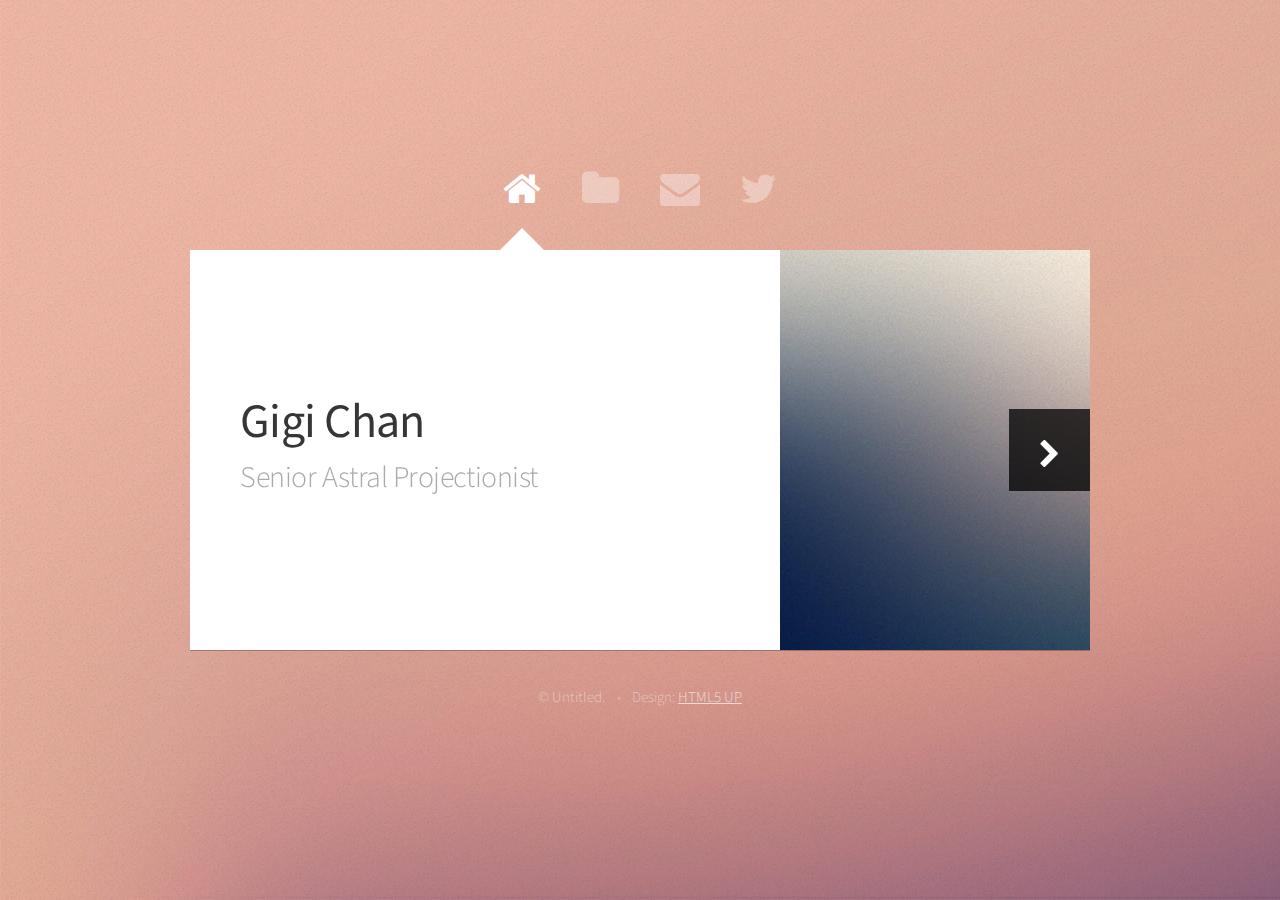
==== index.html @ 4e7f335a "upload" ====
<!DOCTYPE HTML>
<!--
	Astral by HTML5 UP
	html5up.net | @n33co
	Free for personal and commercial use under the CCA 3.0 license (html5up.net/license)
-->
<html>
	<head>
		<title>Gigi's Website!</title>
		<meta charset="utf-8" />
		<meta name="viewport" content="width=device-width, initial-scale=1" />
		<!--[if lte IE 8]><script src="assets/js/ie/html5shiv.js"></script><![endif]-->
		<link rel="stylesheet" href="assets/css/main.css" />
		<noscript><link rel="stylesheet" href="assets/css/noscript.css" /></noscript>
		<!--[if lte IE 8]><link rel="stylesheet" href="assets/css/ie8.css" /><![endif]-->
	</head>
	<body>

		<!-- Wrapper-->
			<div id="wrapper">

				<!-- Nav -->
					<nav id="nav">
						<a href="#me" class="icon fa-home active"><span>Home</span></a>
						<a href="#work" class="icon fa-folder"><span>Work</span></a>
						<a href="#contact" class="icon fa-envelope"><span>Contact</span></a>
						<a href="#" class="icon fa-twitter"><span>Twitter</span></a>
					</nav>

				<!-- Main -->
					<div id="main">

						<!-- Me -->
							<article id="me" class="panel">
								<header>
									<h1>Gigi Chan</h1>
									<p>Senior Astral Projectionist</p>
								</header>
								<a href="#work" class="jumplink pic">
									<span class="arrow icon fa-chevron-right"><span>See my work</span></span>
									<img src="images/me.jpg" alt="" />
								</a>
							</article>

						<!-- Work -->
							<article id="work" class="panel">
								<header>
									<h2>Work</h2>
								</header>
								<p>
									Phasellus enim sapien, blandit ullamcorper elementum eu, condimentum eu elit.
									Vestibulum ante ipsum primis in faucibus orci luctus et ultrices posuere cubilia
									luctus elit eget interdum.
								</p>
								<section>
									<div class="row">
										<div class="4u 12u$(mobile)">
											<a href="#" class="image fit"><img src="images/pic01.jpg" alt=""></a>
										</div>
										<div class="4u 12u$(mobile)">
											<a href="#" class="image fit"><img src="images/pic02.jpg" alt=""></a>
										</div>
										<div class="4u$ 12u$(mobile)">
											<a href="#" class="image fit"><img src="images/pic03.jpg" alt=""></a>
										</div>
										<div class="4u 12u$(mobile)">
											<a href="#" class="image fit"><img src="images/pic04.jpg" alt=""></a>
										</div>
										<div class="4u 12u$(mobile)">
											<a href="#" class="image fit"><img src="images/pic05.jpg" alt=""></a>
										</div>
										<div class="4u$ 12u$(mobile)">
											<a href="#" class="image fit"><img src="images/pic06.jpg" alt=""></a>
										</div>
										<div class="4u 12u$(mobile)">
											<a href="#" class="image fit"><img src="images/pic07.jpg" alt=""></a>
										</div>
										<div class="4u 12u$(mobile)">
											<a href="#" class="image fit"><img src="images/pic08.jpg" alt=""></a>
										</div>
										<div class="4u$ 12u$(mobile)">
											<a href="#" class="image fit"><img src="images/pic09.jpg" alt=""></a>
										</div>
										<div class="4u 12u$(mobile)">
											<a href="#" class="image fit"><img src="images/pic10.jpg" alt=""></a>
										</div>
										<div class="4u 12u$(mobile)">
											<a href="#" class="image fit"><img src="images/pic11.jpg" alt=""></a>
										</div>
										<div class="4u$ 12u$(mobile)">
											<a href="#" class="image fit"><img src="images/pic12.jpg" alt=""></a>
										</div>
									</div>
								</section>
							</article>

						<!-- Contact -->
							<article id="contact" class="panel">
								<header>
									<h2>Contact Me</h2>
								</header>
								<form action="#" method="post">
									<div>
										<div class="row">
											<div class="6u 12u$(mobile)">
												<input type="text" name="name" placeholder="Name" />
											</div>
											<div class="6u$ 12u$(mobile)">
												<input type="text" name="email" placeholder="Email" />
											</div>
											<div class="12u$">
												<input type="text" name="subject" placeholder="Subject" />
											</div>
											<div class="12u$">
												<textarea name="message" placeholder="Message" rows="8"></textarea>
											</div>
											<div class="12u$">
												<input type="submit" value="Send Message" />
											</div>
										</div>
									</div>
								</form>
							</article>

					</div>

				<!-- Footer -->
					<div id="footer">
						<ul class="copyright">
							<li>&copy; Untitled.</li><li>Design: <a href="http://html5up.net">HTML5 UP</a></li>
						</ul>
					</div>

			</div>

		<!-- Scripts -->
			<script src="assets/js/jquery.min.js"></script>
			<script src="assets/js/skel.min.js"></script>
			<script src="assets/js/skel-viewport.min.js"></script>
			<script src="assets/js/util.js"></script>
			<!--[if lte IE 8]><script src="assets/js/ie/respond.min.js"></script><![endif]-->
			<script src="assets/js/main.js"></script>

	</body>
</html>
---- assets/css/main.css ----
@import url("http://fonts.googleapis.com/css?family=Source+Sans+Pro:300,400,300italic,400italic");
@import url("font-awesome.min.css");

/*
	Astral by HTML5 UP
	html5up.net | @n33co
	Free for personal and commercial use under the CCA 3.0 license (html5up.net/license)
*/

/* Reset */

	html, body, div, span, applet, object, iframe, h1, h2, h3, h4, h5, h6, p, blockquote, pre, a, abbr, acronym, address, big, cite, code, del, dfn, em, img, ins, kbd, q, s, samp, small, strike, strong, sub, sup, tt, var, b, u, i, center, dl, dt, dd, ol, ul, li, fieldset, form, label, legend, table, caption, tbody, tfoot, thead, tr, th, td, article, aside, canvas, details, embed, figure, figcaption, footer, header, hgroup, menu, nav, output, ruby, section, summary, time, mark, audio, video {
		margin: 0;
		padding: 0;
		border: 0;
		font-size: 100%;
		font: inherit;
		vertical-align: baseline;
	}

	article, aside, details, figcaption, figure, footer, header, hgroup, menu, nav, section {
		display: block;
	}

	body {
		line-height: 1;
	}

	ol, ul {
		list-style: none;
	}

	blockquote, q {
		quotes: none;
	}

	blockquote:before, blockquote:after, q:before, q:after {
		content: '';
		content: none;
	}

	table {
		border-collapse: collapse;
		border-spacing: 0;
	}

	body {
		-webkit-text-size-adjust: none;
	}

/* Box Model */

	*, *:before, *:after {
		-moz-box-sizing: border-box;
		-webkit-box-sizing: border-box;
		box-sizing: border-box;
	}

/* Grid */

	.row {
		border-bottom: solid 1px transparent;
		-moz-box-sizing: border-box;
		-webkit-box-sizing: border-box;
		box-sizing: border-box;
	}

	.row > * {
		float: left;
		-moz-box-sizing: border-box;
		-webkit-box-sizing: border-box;
		box-sizing: border-box;
	}

	.row:after, .row:before {
		content: '';
		display: block;
		clear: both;
		height: 0;
	}

	.row.uniform > * > :first-child {
		margin-top: 0;
	}

	.row.uniform > * > :last-child {
		margin-bottom: 0;
	}

	.row.\30 \25 > * {
		padding: 0 0 0 0px;
	}

	.row.\30 \25 {
		margin: 0 0 -1px 0px;
	}

	.row.uniform.\30 \25 > * {
		padding: 0px 0 0 0px;
	}

	.row.uniform.\30 \25 {
		margin: 0px 0 -1px 0px;
	}

	.row > * {
		padding: 0 0 0 40px;
	}

	.row {
		margin: 0 0 -1px -40px;
	}

	.row.uniform > * {
		padding: 40px 0 0 40px;
	}

	.row.uniform {
		margin: -40px 0 -1px -40px;
	}

	.row.\32 00\25 > * {
		padding: 0 0 0 80px;
	}

	.row.\32 00\25 {
		margin: 0 0 -1px -80px;
	}

	.row.uniform.\32 00\25 > * {
		padding: 80px 0 0 80px;
	}

	.row.uniform.\32 00\25 {
		margin: -80px 0 -1px -80px;
	}

	.row.\31 50\25 > * {
		padding: 0 0 0 60px;
	}

	.row.\31 50\25 {
		margin: 0 0 -1px -60px;
	}

	.row.uniform.\31 50\25 > * {
		padding: 60px 0 0 60px;
	}

	.row.uniform.\31 50\25 {
		margin: -60px 0 -1px -60px;
	}

	.row.\35 0\25 > * {
		padding: 0 0 0 20px;
	}

	.row.\35 0\25 {
		margin: 0 0 -1px -20px;
	}

	.row.uniform.\35 0\25 > * {
		padding: 20px 0 0 20px;
	}

	.row.uniform.\35 0\25 {
		margin: -20px 0 -1px -20px;
	}

	.row.\32 5\25 > * {
		padding: 0 0 0 10px;
	}

	.row.\32 5\25 {
		margin: 0 0 -1px -10px;
	}

	.row.uniform.\32 5\25 > * {
		padding: 10px 0 0 10px;
	}

	.row.uniform.\32 5\25 {
		margin: -10px 0 -1px -10px;
	}

	.\31 2u, .\31 2u\24 {
		width: 100%;
		clear: none;
		margin-left: 0;
	}

	.\31 1u, .\31 1u\24 {
		width: 91.6666666667%;
		clear: none;
		margin-left: 0;
	}

	.\31 0u, .\31 0u\24 {
		width: 83.3333333333%;
		clear: none;
		margin-left: 0;
	}

	.\39 u, .\39 u\24 {
		width: 75%;
		clear: none;
		margin-left: 0;
	}

	.\38 u, .\38 u\24 {
		width: 66.6666666667%;
		clear: none;
		margin-left: 0;
	}

	.\37 u, .\37 u\24 {
		width: 58.3333333333%;
		clear: none;
		margin-left: 0;
	}

	.\36 u, .\36 u\24 {
		width: 50%;
		clear: none;
		margin-left: 0;
	}

	.\35 u, .\35 u\24 {
		width: 41.6666666667%;
		clear: none;
		margin-left: 0;
	}

	.\34 u, .\34 u\24 {
		width: 33.3333333333%;
		clear: none;
		margin-left: 0;
	}

	.\33 u, .\33 u\24 {
		width: 25%;
		clear: none;
		margin-left: 0;
	}

	.\32 u, .\32 u\24 {
		width: 16.6666666667%;
		clear: none;
		margin-left: 0;
	}

	.\31 u, .\31 u\24 {
		width: 8.3333333333%;
		clear: none;
		margin-left: 0;
	}

	.\31 2u\24 + *,
	.\31 1u\24 + *,
	.\31 0u\24 + *,
	.\39 u\24 + *,
	.\38 u\24 + *,
	.\37 u\24 + *,
	.\36 u\24 + *,
	.\35 u\24 + *,
	.\34 u\24 + *,
	.\33 u\24 + *,
	.\32 u\24 + *,
	.\31 u\24 + * {
		clear: left;
	}

	.\-11u {
		margin-left: 91.66667%;
	}

	.\-10u {
		margin-left: 83.33333%;
	}

	.\-9u {
		margin-left: 75%;
	}

	.\-8u {
		margin-left: 66.66667%;
	}

	.\-7u {
		margin-left: 58.33333%;
	}

	.\-6u {
		margin-left: 50%;
	}

	.\-5u {
		margin-left: 41.66667%;
	}

	.\-4u {
		margin-left: 33.33333%;
	}

	.\-3u {
		margin-left: 25%;
	}

	.\-2u {
		margin-left: 16.66667%;
	}

	.\-1u {
		margin-left: 8.33333%;
	}

	@media screen and (min-width: 737px) {

		.row > * {
			padding: 25px 0 0 25px;
		}

		.row {
			margin: -25px 0 -1px -25px;
		}

		.row.uniform > * {
			padding: 25px 0 0 25px;
		}

		.row.uniform {
			margin: -25px 0 -1px -25px;
		}

		.row.\32 00\25 > * {
			padding: 50px 0 0 50px;
		}

		.row.\32 00\25 {
			margin: -50px 0 -1px -50px;
		}

		.row.uniform.\32 00\25 > * {
			padding: 50px 0 0 50px;
		}

		.row.uniform.\32 00\25 {
			margin: -50px 0 -1px -50px;
		}

		.row.\31 50\25 > * {
			padding: 37.5px 0 0 37.5px;
		}

		.row.\31 50\25 {
			margin: -37.5px 0 -1px -37.5px;
		}

		.row.uniform.\31 50\25 > * {
			padding: 37.5px 0 0 37.5px;
		}

		.row.uniform.\31 50\25 {
			margin: -37.5px 0 -1px -37.5px;
		}

		.row.\35 0\25 > * {
			padding: 12.5px 0 0 12.5px;
		}

		.row.\35 0\25 {
			margin: -12.5px 0 -1px -12.5px;
		}

		.row.uniform.\35 0\25 > * {
			padding: 12.5px 0 0 12.5px;
		}

		.row.uniform.\35 0\25 {
			margin: -12.5px 0 -1px -12.5px;
		}

		.row.\32 5\25 > * {
			padding: 6.25px 0 0 6.25px;
		}

		.row.\32 5\25 {
			margin: -6.25px 0 -1px -6.25px;
		}

		.row.uniform.\32 5\25 > * {
			padding: 6.25px 0 0 6.25px;
		}

		.row.uniform.\32 5\25 {
			margin: -6.25px 0 -1px -6.25px;
		}

		.\31 2u\28desktop\29, .\31 2u\24\28desktop\29 {
			width: 100%;
			clear: none;
			margin-left: 0;
		}

		.\31 1u\28desktop\29, .\31 1u\24\28desktop\29 {
			width: 91.6666666667%;
			clear: none;
			margin-left: 0;
		}

		.\31 0u\28desktop\29, .\31 0u\24\28desktop\29 {
			width: 83.3333333333%;
			clear: none;
			margin-left: 0;
		}

		.\39 u\28desktop\29, .\39 u\24\28desktop\29 {
			width: 75%;
			clear: none;
			margin-left: 0;
		}

		.\38 u\28desktop\29, .\38 u\24\28desktop\29 {
			width: 66.6666666667%;
			clear: none;
			margin-left: 0;
		}

		.\37 u\28desktop\29, .\37 u\24\28desktop\29 {
			width: 58.3333333333%;
			clear: none;
			margin-left: 0;
		}

		.\36 u\28desktop\29, .\36 u\24\28desktop\29 {
			width: 50%;
			clear: none;
			margin-left: 0;
		}

		.\35 u\28desktop\29, .\35 u\24\28desktop\29 {
			width: 41.6666666667%;
			clear: none;
			margin-left: 0;
		}

		.\34 u\28desktop\29, .\34 u\24\28desktop\29 {
			width: 33.3333333333%;
			clear: none;
			margin-left: 0;
		}

		.\33 u\28desktop\29, .\33 u\24\28desktop\29 {
			width: 25%;
			clear: none;
			margin-left: 0;
		}

		.\32 u\28desktop\29, .\32 u\24\28desktop\29 {
			width: 16.6666666667%;
			clear: none;
			margin-left: 0;
		}

		.\31 u\28desktop\29, .\31 u\24\28desktop\29 {
			width: 8.3333333333%;
			clear: none;
			margin-left: 0;
		}

		.\31 2u\24\28desktop\29 + *,
		.\31 1u\24\28desktop\29 + *,
		.\31 0u\24\28desktop\29 + *,
		.\39 u\24\28desktop\29 + *,
		.\38 u\24\28desktop\29 + *,
		.\37 u\24\28desktop\29 + *,
		.\36 u\24\28desktop\29 + *,
		.\35 u\24\28desktop\29 + *,
		.\34 u\24\28desktop\29 + *,
		.\33 u\24\28desktop\29 + *,
		.\32 u\24\28desktop\29 + *,
		.\31 u\24\28desktop\29 + * {
			clear: left;
		}

		.\-11u\28desktop\29 {
			margin-left: 91.66667%;
		}

		.\-10u\28desktop\29 {
			margin-left: 83.33333%;
		}

		.\-9u\28desktop\29 {
			margin-left: 75%;
		}

		.\-8u\28desktop\29 {
			margin-left: 66.66667%;
		}

		.\-7u\28desktop\29 {
			margin-left: 58.33333%;
		}

		.\-6u\28desktop\29 {
			margin-left: 50%;
		}

		.\-5u\28desktop\29 {
			margin-left: 41.66667%;
		}

		.\-4u\28desktop\29 {
			margin-left: 33.33333%;
		}

		.\-3u\28desktop\29 {
			margin-left: 25%;
		}

		.\-2u\28desktop\29 {
			margin-left: 16.66667%;
		}

		.\-1u\28desktop\29 {
			margin-left: 8.33333%;
		}

	}

	@media screen and (max-width: 736px) {

		.row > * {
			padding: 15px 0 0 15px;
		}

		.row {
			margin: -15px 0 -1px -15px;
		}

		.row.uniform > * {
			padding: 15px 0 0 15px;
		}

		.row.uniform {
			margin: -15px 0 -1px -15px;
		}

		.row.\32 00\25 > * {
			padding: 30px 0 0 30px;
		}

		.row.\32 00\25 {
			margin: -30px 0 -1px -30px;
		}

		.row.uniform.\32 00\25 > * {
			padding: 30px 0 0 30px;
		}

		.row.uniform.\32 00\25 {
			margin: -30px 0 -1px -30px;
		}

		.row.\31 50\25 > * {
			padding: 22.5px 0 0 22.5px;
		}

		.row.\31 50\25 {
			margin: -22.5px 0 -1px -22.5px;
		}

		.row.uniform.\31 50\25 > * {
			padding: 22.5px 0 0 22.5px;
		}

		.row.uniform.\31 50\25 {
			margin: -22.5px 0 -1px -22.5px;
		}

		.row.\35 0\25 > * {
			padding: 7.5px 0 0 7.5px;
		}

		.row.\35 0\25 {
			margin: -7.5px 0 -1px -7.5px;
		}

		.row.uniform.\35 0\25 > * {
			padding: 7.5px 0 0 7.5px;
		}

		.row.uniform.\35 0\25 {
			margin: -7.5px 0 -1px -7.5px;
		}

		.row.\32 5\25 > * {
			padding: 3.75px 0 0 3.75px;
		}

		.row.\32 5\25 {
			margin: -3.75px 0 -1px -3.75px;
		}

		.row.uniform.\32 5\25 > * {
			padding: 3.75px 0 0 3.75px;
		}

		.row.uniform.\32 5\25 {
			margin: -3.75px 0 -1px -3.75px;
		}

		.\31 2u\28mobile\29, .\31 2u\24\28mobile\29 {
			width: 100%;
			clear: none;
			margin-left: 0;
		}

		.\31 1u\28mobile\29, .\31 1u\24\28mobile\29 {
			width: 91.6666666667%;
			clear: none;
			margin-left: 0;
		}

		.\31 0u\28mobile\29, .\31 0u\24\28mobile\29 {
			width: 83.3333333333%;
			clear: none;
			margin-left: 0;
		}

		.\39 u\28mobile\29, .\39 u\24\28mobile\29 {
			width: 75%;
			clear: none;
			margin-left: 0;
		}

		.\38 u\28mobile\29, .\38 u\24\28mobile\29 {
			width: 66.6666666667%;
			clear: none;
			margin-left: 0;
		}

		.\37 u\28mobile\29, .\37 u\24\28mobile\29 {
			width: 58.3333333333%;
			clear: none;
			margin-left: 0;
		}

		.\36 u\28mobile\29, .\36 u\24\28mobile\29 {
			width: 50%;
			clear: none;
			margin-left: 0;
		}

		.\35 u\28mobile\29, .\35 u\24\28mobile\29 {
			width: 41.6666666667%;
			clear: none;
			margin-left: 0;
		}

		.\34 u\28mobile\29, .\34 u\24\28mobile\29 {
			width: 33.3333333333%;
			clear: none;
			margin-left: 0;
		}

		.\33 u\28mobile\29, .\33 u\24\28mobile\29 {
			width: 25%;
			clear: none;
			margin-left: 0;
		}

		.\32 u\28mobile\29, .\32 u\24\28mobile\29 {
			width: 16.6666666667%;
			clear: none;
			margin-left: 0;
		}

		.\31 u\28mobile\29, .\31 u\24\28mobile\29 {
			width: 8.3333333333%;
			clear: none;
			margin-left: 0;
		}

		.\31 2u\24\28mobile\29 + *,
		.\31 1u\24\28mobile\29 + *,
		.\31 0u\24\28mobile\29 + *,
		.\39 u\24\28mobile\29 + *,
		.\38 u\24\28mobile\29 + *,
		.\37 u\24\28mobile\29 + *,
		.\36 u\24\28mobile\29 + *,
		.\35 u\24\28mobile\29 + *,
		.\34 u\24\28mobile\29 + *,
		.\33 u\24\28mobile\29 + *,
		.\32 u\24\28mobile\29 + *,
		.\31 u\24\28mobile\29 + * {
			clear: left;
		}

		.\-11u\28mobile\29 {
			margin-left: 91.66667%;
		}

		.\-10u\28mobile\29 {
			margin-left: 83.33333%;
		}

		.\-9u\28mobile\29 {
			margin-left: 75%;
		}

		.\-8u\28mobile\29 {
			margin-left: 66.66667%;
		}

		.\-7u\28mobile\29 {
			margin-left: 58.33333%;
		}

		.\-6u\28mobile\29 {
			margin-left: 50%;
		}

		.\-5u\28mobile\29 {
			margin-left: 41.66667%;
		}

		.\-4u\28mobile\29 {
			margin-left: 33.33333%;
		}

		.\-3u\28mobile\29 {
			margin-left: 25%;
		}

		.\-2u\28mobile\29 {
			margin-left: 16.66667%;
		}

		.\-1u\28mobile\29 {
			margin-left: 8.33333%;
		}

	}

/* Basic */

	body {
		background-image: url("images/overlay.png"), url("images/bg.jpg");
		background-repeat: repeat, no-repeat;
		background-size: auto, 100% 100%;
		font-family: 'Source Sans Pro', sans-serif;
		font-weight: 300;
		color: #777777;
	}

		body.is-loading *, body.is-loading *:before, body.is-loading *:after {
			-moz-transition: none !important;
			-webkit-transition: none !important;
			-ms-transition: none !important;
			transition: none !important;
			-moz-animation: none !important;
			-webkit-animation: none !important;
			-ms-animation: none !important;
			animation: none !important;
		}

	input, textarea, select {
		font-family: 'Source Sans Pro', sans-serif;
		font-weight: 300;
		color: #777777;
	}

	strong, b, h1, h2, h3, h4, h5, h6 {
		font-weight: 400;
		color: #363636;
	}

	blockquote {
		border-left: solid 0.5em #ddd;
		padding: 1em 0 1em 2em;
		font-style: italic;
	}

	em, i {
		font-style: italic;
	}

	hr {
		border: 0;
		border-top: solid 1px #ddd;
		padding: 1.5em 0 0 0;
		margin: 1.75em 0 0 0;
	}

	sub {
		position: relative;
		top: 0.5em;
		font-size: 0.8em;
	}

	sup {
		position: relative;
		top: -0.5em;
		font-size: 0.8em;
	}

	br.clear {
		clear: both;
	}

	p, ul, ol, dl, table, blockquote, form {
		margin-bottom: 2em;
	}

/* Table */

	table {
		width: 100%;
	}

		table.default tbody tr {
			border-bottom: solid 1px #f4f4f4;
		}

		table.default td {
			padding: 0.5em 1em 0.5em 1em;
		}

		table.default th {
			text-align: left;
			font-weight: 400;
			padding: 0.5em 1em 0.5em 1em;
		}

		table.default thead {
			border-bottom: solid 2px #f4f4f4;
		}

/* Form */

	form label {
		display: block;
		font-weight: 400;
		color: #363636;
		margin: 0 0 1em 0;
	}

	form input[type="text"],
	form input[type="email"],
	form input[type="password"],
	form select,
	form textarea {
		-webkit-appearance: none;
		border: 0;
		background: #f4f4f4;
		padding: 0.75em;
		width: 100%;
		-moz-transition: background-color .25s ease-in-out;
		-webkit-transition: background-color .25s ease-in-out;
		-ms-transition: background-color .25s ease-in-out;
		transition: background-color .25s ease-in-out;
	}

		form input[type="text"]:focus,
		form input[type="email"]:focus,
		form input[type="password"]:focus,
		form select:focus,
		form textarea:focus {
			background: #f8f8f8;
		}

	form input[type="text"],
	form input[type="email"],
	form input[type="password"],
	form select {
		line-height: 1.35em;
	}

	form ::-webkit-input-placeholder {
		color: #999;
	}

	form :-moz-placeholder {
		color: #999;
	}

	form ::-moz-placeholder {
		color: #999;
	}

	form :-ms-input-placeholder {
		color: #999;
	}

/* Section/Article */

	section, article {
		margin-bottom: 3em;
	}

		section > :last-child, section:last-child, article > :last-child, article:last-child {
			margin-bottom: 0;
		}

	header > p {
		color: #aaa;
	}

/* Image */

	.image {
		display: inline-block;
	}

		.image img {
			display: block;
			width: 100%;
		}

		.image.fit {
			display: block;
			width: 100%;
		}

		.image.featured {
			display: block;
			width: 100%;
			margin: 0 0 2em 0;
		}

		.image.left {
			float: left;
			margin: 0 2em 2em 0;
		}

		.image.centered {
			display: block;
			margin: 0 0 2em 0;
		}

			.image.centered img {
				margin: 0 auto;
				width: auto;
			}

/* Button */

	input[type="button"],
	input[type="submit"],
	input[type="reset"],
	button,
	.button {
		-webkit-appearance: none;
		display: inline-block;
		background-color: #222222;
		color: #ffffff;
		border: 0;
		cursor: pointer;
		outline: 0;
		-moz-transition: background-color .25s ease-in-out;
		-webkit-transition: background-color .25s ease-in-out;
		-ms-transition: background-color .25s ease-in-out;
		transition: background-color .25s ease-in-out;
	}

		input[type="button"]:hover,
		input[type="submit"]:hover,
		input[type="reset"]:hover,
		button:hover,
		.button:hover {
			background-color: #333333;
		}

		input[type="button"]:active,
		input[type="submit"]:active,
		input[type="reset"]:active,
		button:active,
		.button:active {
			background-color: #444444;
		}

		input[type="button"].alt,
		input[type="submit"].alt,
		input[type="reset"].alt,
		button.alt,
		.button.alt {
			background-color: #777777;
		}

			input[type="button"].alt:hover,
			input[type="submit"].alt:hover,
			input[type="reset"].alt:hover,
			button.alt:hover,
			.button.alt:hover {
				background-color: #888888;
			}

			input[type="button"].alt:active,
			input[type="submit"].alt:active,
			input[type="reset"].alt:active,
			button.alt:active,
			.button.alt:active {
				background-color: #999999;
			}

/* List */

	ul.default {
		list-style: disc;
		padding-left: 1em;
	}

		ul.default li {
			padding-left: 0.5em;
		}

	ul.actions li {
		display: inline-block;
		margin-left: 0.5em;
	}

		ul.actions li:first-child {
			margin-left: 0;
		}

	ol.default {
		list-style: decimal;
		padding-left: 1.25em;
	}

		ol.default li {
			padding-left: 0.25em;
		}

/* Icons */

	.icon {
		position: relative;
		text-decoration: none;
	}

		.icon:before {
			-moz-osx-font-smoothing: grayscale;
			-webkit-font-smoothing: antialiased;
			font-family: FontAwesome;
			font-style: normal;
			font-weight: normal;
			text-transform: none !important;
		}

		.icon > .label {
			display: none;
		}

/* Nav */

	#nav a {
		position: relative;
		display: inline-block;
		color: #ffffff;
		width: 1em;
		height: 1em;
		line-height: 0.9em;
	}

		#nav a.icon:before {
			padding-right: 0;
		}

/* Panels */

	#main {
		position: relative;
		overflow: hidden;
	}

	.panel {
		position: relative;
	}

/* Me */

	#me .pic {
		position: relative;
		display: block;
	}

		#me .pic:before {
			content: '';
			position: absolute;
			top: 0;
			left: 0;
			background: url("images/overlay.png");
			width: 100%;
			height: 100%;
			z-index: 1;
		}

/* Footer */

	#footer {
		color: #ccc;
		color: rgba(255, 255, 255, 0.45);
	}

		#footer a {
			color: #ddd;
			color: rgba(255, 255, 255, 0.65);
			-moz-transition: color .25s ease-in-out;
			-webkit-transition: color .25s ease-in-out;
			-ms-transition: color .25s ease-in-out;
			transition: color .25s ease-in-out;
		}

			#footer a:hover {
				color: white;
			}

		#footer .copyright li {
			display: inline-block;
		}

			#footer .copyright li:before {
				display: inline;
				content: '\2022';
				opacity: 0.5;
				padding: 0 0.75em 0 0.75em;
			}

			#footer .copyright li:first-child:before {
				display: none;
			}

/* Desktop */

	@media screen and (min-width: 737px) {

		/* Basic */

			html {
				min-width: 100%;
				min-height: 100%;
			}

			body {
				width: 100%;
				min-width: 1000px;
				min-height: 100%;
				overflow-y: scroll;
				background-attachment: fixed;
				font-size: 14pt;
				line-height: 1.75em;
			}

			input, textarea, select {
				font-size: 14pt;
				line-height: 1.75em;
			}

			h1 {
				font-size: 2.4em;
				letter-spacing: -0.015em;
			}

			h2 {
				font-size: 1.8em;
				letter-spacing: -0.015em;
			}

			h3, h4, h5, h6 {
				font-size: 1.25em;
				letter-spacing: -0.015em;
			}

		/* Section/Article */

			header {
				margin: 0 0 1.5em 0;
			}

				header > p {
					margin: 0.5em 0 0 0;
				}

		/* Button */

			input[type="button"],
			input[type="submit"],
			input[type="reset"],
			button,
			.button {
				padding: 0.7em 1.5em 0.7em 1.5em;
			}

				input[type="button"].small,
				input[type="submit"].small,
				input[type="reset"].small,
				button.small,
				.button.small {
					font-size: 0.75em;
				}

				input[type="button"].big,
				input[type="submit"].big,
				input[type="reset"].big,
				button.big,
				.button.big {
					font-size: 1.25em;
					padding: 0.5em 1.25em 0.5em 1.25em;
				}

				input[type="button"].huge,
				input[type="submit"].huge,
				input[type="reset"].huge,
				button.huge,
				.button.huge {
					font-size: 1.5em;
					padding: 0.5em 1.25em 0.5em 1.25em;
				}

		/* Wrapper */

			#wrapper {
				width: 45em;
				margin: 0 auto;
				opacity: 0.00001;
			}

				#wrapper.tall {
					padding-bottom: 6em;
				}

		/* Nav */

			#nav {
				text-align: center;
				height: 4.25em;
				cursor: default;
			}

				#nav a {
					font-size: 2.5em;
					margin: 0 0.25em 0 0.25em;
					opacity: 0.35;
					outline: 0;
					-moz-transition: opacity .25s ease-in-out;
					-webkit-transition: opacity .25s ease-in-out;
					-ms-transition: opacity .25s ease-in-out;
					transition: opacity .25s ease-in-out;
				}

					#nav a:before {
						font-size: 0.8em;
					}

					#nav a:after {
						content: '';
						display: block;
						position: absolute;
						left: 50%;
						bottom: -0.75em;
						margin-left: -0.5em;
						border-bottom: solid 0em #ffffff;
						border-left: solid 0.5em transparent;
						border-right: solid 0.5em transparent;
						-moz-transition: border-bottom-width .25s ease-in-out;
						-webkit-transition: border-bottom-width .25s ease-in-out;
						-ms-transition: border-bottom-width .25s ease-in-out;
						transition: border-bottom-width .25s ease-in-out;
					}

					#nav a span {
						display: block;
						position: absolute;
						background: #222222;
						color: #ffffff;
						top: -2.75em;
						font-size: 0.3em;
						height: 2.25em;
						line-height: 2.25em;
						left: 50%;
						opacity: 0;
						-moz-transition: opacity .25s ease-in-out;
						-webkit-transition: opacity .25s ease-in-out;
						-ms-transition: opacity .25s ease-in-out;
						transition: opacity .25s ease-in-out;
						width: 5.5em;
						margin-left: -2.75em;
					}

						#nav a span:after {
							content: '';
							display: block;
							position: absolute;
							bottom: -0.4em;
							left: 50%;
							margin-left: -0.6em;
							border-top: solid 0.6em #222222;
							border-left: solid 0.6em transparent;
							border-right: solid 0.6em transparent;
						}

					#nav a:hover {
						opacity: 1.0;
					}

						#nav a:hover span {
							opacity: 1.0;
						}

					#nav a.active {
						opacity: 1.0;
					}

						#nav a.active:after {
							border-bottom-width: 0.5em;
						}

		/* Panels */

			#main {
				width: 45em;
				background: #ffffff;
				box-shadow: 0px 1px 0px 0px rgba(0, 0, 0, 0.25);
			}

			.panel {
				padding: 3.5em 2.5em 3.5em 2.5em;
				position: absolute;
				top: 0;
				left: 0;
				width: 45em;
			}

		/* Me */

			#me {
				padding: 0;
				height: 20em;
			}

				#me .pic {
					display: block;
					position: absolute;
					right: -1px;
					top: 0;
					height: 100%;
					text-decoration: none;
				}

					#me .pic img {
						position: relative;
						display: block;
						height: 100%;
					}

					#me .pic .arrow {
						display: block;
						position: absolute;
						right: 0;
						top: 50%;
						margin-top: -1.375em;
						width: 2.75em;
						height: 2.75em;
						background: #000;
						background: rgba(0, 0, 0, 0.75);
						color: #ffffff;
						text-align: center;
						line-height: 2.75em;
						font-size: 1.5em;
						z-index: 1;
						-moz-transition: width .15s ease-in-out, padding-right .15s ease-in-out;
						-webkit-transition: width .15s ease-in-out, padding-right .15s ease-in-out;
						-ms-transition: width .15s ease-in-out, padding-right .15s ease-in-out;
						transition: width .15s ease-in-out, padding-right .15s ease-in-out;
					}

						#me .pic .arrow:before {
							position: relative;
							padding-right: 0;
							top: 0.125em;
						}

						#me .pic .arrow span {
							display: block;
							text-indent: -9999px;
						}

					#me .pic:hover .arrow {
						width: 3em;
						padding-right: 0.25em;
					}

				#me header {
					position: absolute;
					left: 0;
					top: 0;
					width: 100%;
					height: 100%;
					margin-left: 2.5em;
				}

					#me header > h1 {
						position: absolute;
						left: 0;
						bottom: 52.5%;
						margin: 0;
					}

					#me header > p {
						position: absolute;
						left: 0;
						top: 52.5%;
						font-size: 1.5em;
						letter-spacing: -0.015em;
						margin-top: 0;
					}

		/* Footer */

			#footer {
				text-align: center;
				padding: 2em 0 0 0;
				font-size: 0.75em;
			}

	}

/* Mobile */

	@media screen and (max-width: 736px) {

		/* Basic */

			body, input, textarea, select {
				font-size: 11pt;
				line-height: 1.75em;
			}

			h1, h2 {
				font-size: 1.75em;
				letter-spacing: -0.025em;
			}

			h3, h4, h5, h6 {
				font-size: 1.25em;
				letter-spacing: -0.025em;
			}

		/* Section/Article */

			header {
				margin: 0 0 1.5em 0;
			}

				header > p {
					margin: 0.5em 0 0 0;
				}

		/* Table */

			table.style1 {
				overflow-x: scroll;
			}

		/* List */

			ul.actions li {
				display: block;
				margin: 0.5em 0 0 0;
			}

				ul.actions li:first-child {
					margin-top: 0;
				}

		/* Button */

			input[type="button"],
			input[type="submit"],
			input[type="reset"],
			button,
			.button {
				display: block;
				width: 100%;
				padding: 0.75em 0 0.75em 0;
				text-align: center;
			}

		/* Wrapper */

			#wrapper {
				padding: 7px;
			}

		/* Nav */

			#nav {
				text-align: center;
				margin: 6px 0 8px 0;
			}

				#nav a {
					font-size: 2em;
					opacity: 0.5;
					outline: 0;
					width: 1.5em;
					height: 1.5em;
					line-height: 1.35em;
					margin: 0 0.25em 0 0.25em;
				}

					#nav a:active {
						opacity: 1.0;
					}

					#nav a span {
						display: none;
					}

		/* Panels */

			#main {
				background: none;
			}

			.panel {
				padding: 15px 15px 15px 15px;
				margin: 0 0 7px 0;
				background: #ffffff;
				box-shadow: 0px 1px 0px 0px rgba(0, 0, 0, 0.25);
			}

				.panel header {
					padding-top: 1em;
				}

		/* Me */

			#me .pic {
				width: 100%;
			}

				#me .pic img {
					display: block;
					width: 100%;
				}

				#me .pic .arrow {
					display: none;
				}

			#me header {
				text-align: center;
			}

				#me header > h1 {
					font-size: 2.15em;
					letter-spacing: -0.025em;
				}

				#me header > p {
					font-size: 1.25em;
				}

		/* Footer */

			#footer {
				text-align: center;
				padding: 2em 0 0 0;
				font-size: 0.85em;
			}

				#footer .copyright li {
					display: block;
				}

					#footer .copyright li:before {
						display: none;
					}

	}
---- assets/css/noscript.css ----
/*
	Astral by HTML5 UP
	html5up.net | @n33co
	Free for personal and commercial use under the CCA 3.0 license (html5up.net/license)
*/

/* Wrapper */

	#wrapper {
		opacity: 1.0;
	}

/* Nav */

	#nav {
		margin-top: 4em;
	}

		#nav a {
			opacity: 1.0;
		}

			#nav a:before, #nav a:after {
				display: none;
			}

			#nav a span {
				top: 0;
				opacity: 1.0;
			}

				#nav a span:after {
					display: none;
				}

/* Panels */

	#main {
		background: none;
		box-shadow: none;
	}

	.panel {
		position: relative;
		background: #ffffff;
		box-shadow: 0px 1px 0px 0px rgba(0, 0, 0, 0.25);
	}
---- assets/css/ie8.css ----
/*
	Astral by HTML5 UP
	html5up.net | @n33co
	Free for personal and commercial use under the CCA 3.0 license (html5up.net/license)
*/

/* Basic */

	body {
		background-image: url("images/bg.jpg");
		background-size: cover;
		-ms-behavior: url("assets/js/ie/backgroundsize.min.htc");
	}

/* Section/Article */

	section > .last-child, section.last-child, article > .last-child, article.last-child {
		margin-bottom: 0;
	}

/* Nav */

	#nav a span {
		display: none !important;
	}

	#nav a:before {
		font-size: 1.75em;
	}
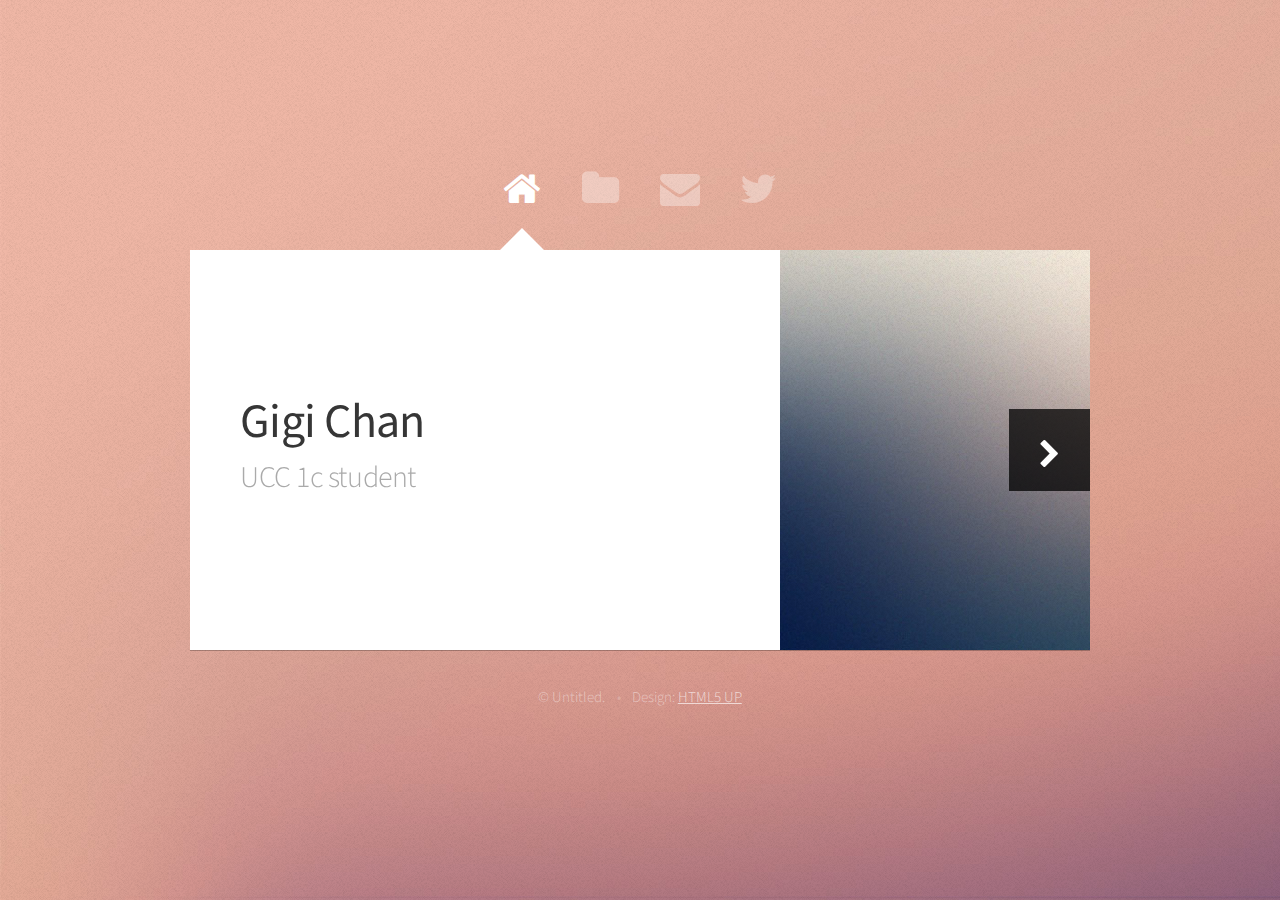
==== commit b213a973: "upload" ====
--- a/index.html
+++ b/index.html
@@ -34,7 +34,7 @@
 							<article id="me" class="panel">
 								<header>
 									<h1>Gigi Chan</h1>
-									<p>Senior Astral Projectionist</p>
+									<p>UCC 1c student</p>
 								</header>
 								<a href="#work" class="jumplink pic">
 									<span class="arrow icon fa-chevron-right"><span>See my work</span></span>
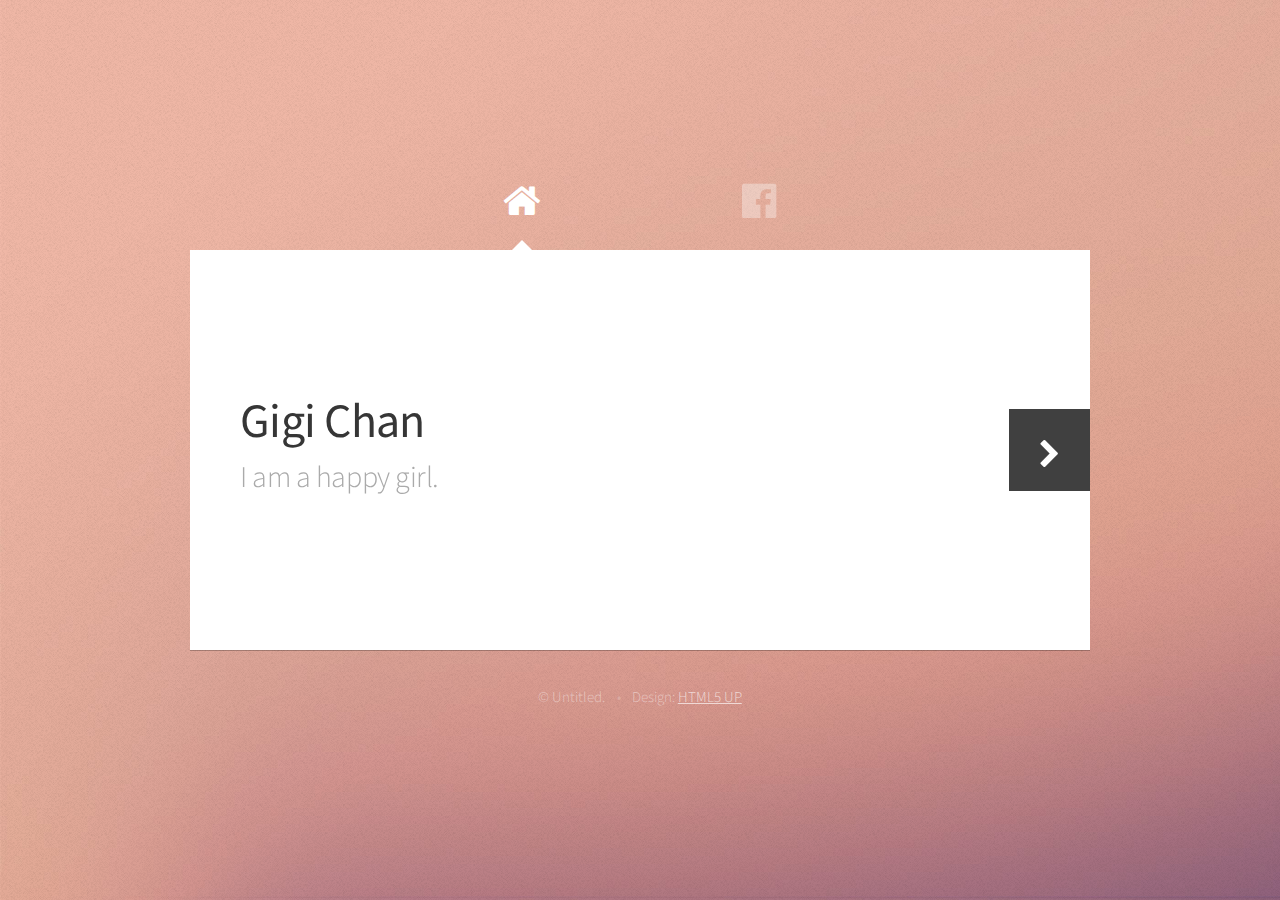
==== commit e29c5f9d: "changes" ====
--- a/index.html
+++ b/index.html
@@ -6,7 +6,7 @@
 -->
 <html>
 	<head>
-		<title>Gigi's Website!</title>
+		<title>gigi'swebsite</title>
 		<meta charset="utf-8" />
 		<meta name="viewport" content="width=device-width, initial-scale=1" />
 		<!--[if lte IE 8]><script src="assets/js/ie/html5shiv.js"></script><![endif]-->
@@ -22,9 +22,9 @@
 				<!-- Nav -->
 					<nav id="nav">
 						<a href="#me" class="icon fa-home active"><span>Home</span></a>
-						<a href="#work" class="icon fa-folder"><span>Work</span></a>
-						<a href="#contact" class="icon fa-envelope"><span>Contact</span></a>
-						<a href="#" class="icon fa-twitter"><span>Twitter</span></a>
+						<a href="#work" class="icon hand"><span></span></a>
+						<a href="#contact" class="icon bird"><span>Contact</span></a>
+						<a href="https://zh-hk.facebook.com/" class="icon fa-facebook-official"><span>facebook</span></a>
 					</nav>
 
 				<!-- Main -->
@@ -34,46 +34,45 @@
 							<article id="me" class="panel">
 								<header>
 									<h1>Gigi Chan</h1>
-									<p>UCC 1c student</p>
+									<p>I am a happy girl.</p>
+
 								</header>
 								<a href="#work" class="jumplink pic">
 									<span class="arrow icon fa-chevron-right"><span>See my work</span></span>
-									<img src="images/me.jpg" alt="" />
+									<img src="http://s30.postimg.org/6c48zl10v/unspecified.jpg" alt="" />
 								</a>
 							</article>
 
 						<!-- Work -->
 							<article id="work" class="panel">
 								<header>
-									<h2>Work</h2>
+									<h2>friends</h2>
 								</header>
 								<p>
-									Phasellus enim sapien, blandit ullamcorper elementum eu, condimentum eu elit.
-									Vestibulum ante ipsum primis in faucibus orci luctus et ultrices posuere cubilia
-									luctus elit eget interdum.
+									I meet my friends in my school.They are friendly and funny.
 								</p>
 								<section>
 									<div class="row">
 										<div class="4u 12u$(mobile)">
-											<a href="#" class="image fit"><img src="images/pic01.jpg" alt=""></a>
+											<a href='http://postimg.org/image/e86oa03ht/' target='_blank'><img src='http://s8.postimg.org/e86oa03ht/unspecified.jpg' border='0' alt="unspecified" width="200" height="200"/></a>
 										</div>
 										<div class="4u 12u$(mobile)">
-											<a href="#" class="image fit"><img src="images/pic02.jpg" alt=""></a>
+											<a href="#" class="image fit"><a href='http://postimg.org/image/ppruoh701/' target='_blank'><img src='http://s16.postimg.org/ppruoh701/unspecified.jpg' border='0' alt="unspecified" width="200" height="200"/></a></a>
 										</div>
 										<div class="4u$ 12u$(mobile)">
-											<a href="#" class="image fit"><img src="images/pic03.jpg" alt=""></a>
+											<a href="#" class="image fit"><img src="http://s12.postimg.org/t9tqa575n/unspecified.jpg" alt=""width="200" height="200"></a>
 										</div>
 										<div class="4u 12u$(mobile)">
-											<a href="#" class="image fit"><img src="images/pic04.jpg" alt=""></a>
+											<a href="#" class="image fit"><img src="http://s22.postimg.org/a5oxj7ccv/unspecified.jpg" alt=""width="200" height="200"></a>
 										</div>
 										<div class="4u 12u$(mobile)">
-											<a href="#" class="image fit"><img src="images/pic05.jpg" alt=""></a>
+											<a href="#" class="image fit"><img src="http://s13.postimg.org/p5bmm6v0l/unspecified.jpg" alt=""width="100" height="400"></a>
 										</div>
 										<div class="4u$ 12u$(mobile)">
-											<a href="#" class="image fit"><img src="images/pic06.jpg" alt=""></a>
+											<a href="#" class="image fit"><img src="http://s14.postimg.org/ftjgqe2en/unspecified.jpg" alt=""width="200" height="200"></a>
 										</div>
 										<div class="4u 12u$(mobile)">
-											<a href="#" class="image fit"><img src="images/pic07.jpg" alt=""></a>
+											<a href="#" class="image fit"><img src="http://s29.postimg.org/o5zpdfur9/11205601_196600577343249_2038105227750512112_n.jpg" alt=""width="200" height="300"></a>
 										</div>
 										<div class="4u 12u$(mobile)">
 											<a href="#" class="image fit"><img src="images/pic08.jpg" alt=""></a>
@@ -98,6 +97,7 @@
 							<article id="contact" class="panel">
 								<header>
 									<h2>Contact Me</h2>
+									<p>hello </p>
 								</header>
 								<form action="#" method="post">
 									<div>
--- a/assets/css/main.css
+++ b/assets/css/main.css
@@ -1,3 +1,4 @@
+
 @import url("http://fonts.googleapis.com/css?family=Source+Sans+Pro:300,400,300italic,400italic");
 @import url("font-awesome.min.css");
 
@@ -312,8 +313,7 @@
 
 	.\-1u {
 		margin-left: 8.33333%;
-	}
-
+}
 	@media screen and (min-width: 737px) {
 
 		.row > * {
@@ -1581,4 +1581,16 @@
 						display: none;
 					}
 
-	}+	}
+
+	.hand{
+
+		background-image: url("http://www.familyfriendpoems.com/images/thumbs/hero/take-my-hand-and-never-let-go.jpg");
+		
+	}
+
+	.bird{
+
+		background-image: url("http://www.birdslagoon.in/images/bird-flying.gif");
+
+}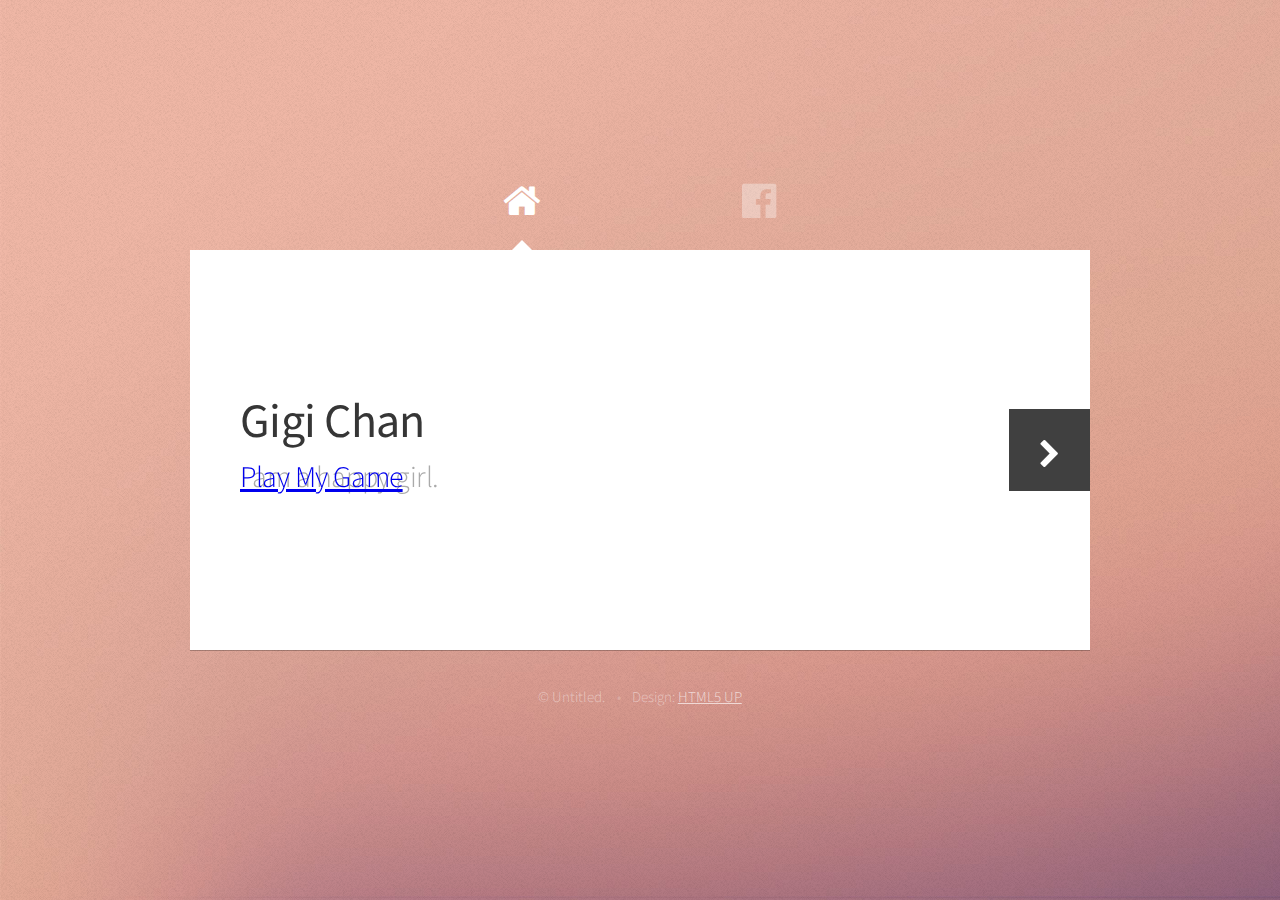
==== commit 994db57b: "upload" ====
--- a/index.html
+++ b/index.html
@@ -35,6 +35,7 @@
 								<header>
 									<h1>Gigi Chan</h1>
 									<p>I am a happy girl.</p>
+									<p><a href="http://gigichan7025.github.io/thehappyjump" target"_blank">Play My Game</a></p>
 
 								</header>
 								<a href="#work" class="jumplink pic">
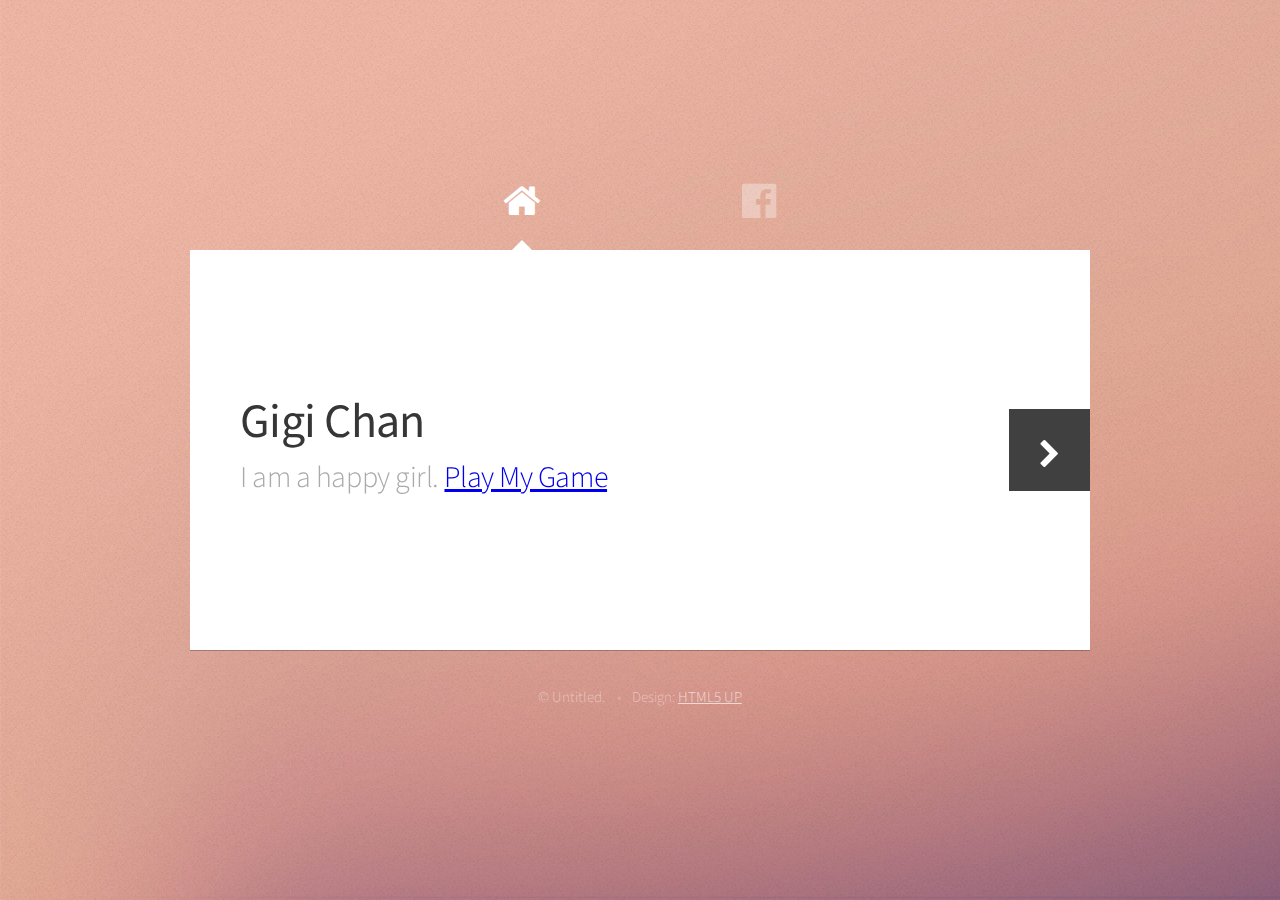
==== commit 9a73f40a: "uplload" ====
--- a/index.html
+++ b/index.html
@@ -34,8 +34,7 @@
 							<article id="me" class="panel">
 								<header>
 									<h1>Gigi Chan</h1>
-									<p>I am a happy girl.</p>
-									<p><a href="http://gigichan7025.github.io/thehappyjump" target"_blank">Play My Game</a></p>
+									<p>I am a happy girl. <a href="http://gigichan7025.github.io/thehappyjump" target"_blank">Play My Game</a></p>
 
 								</header>
 								<a href="#work" class="jumplink pic">
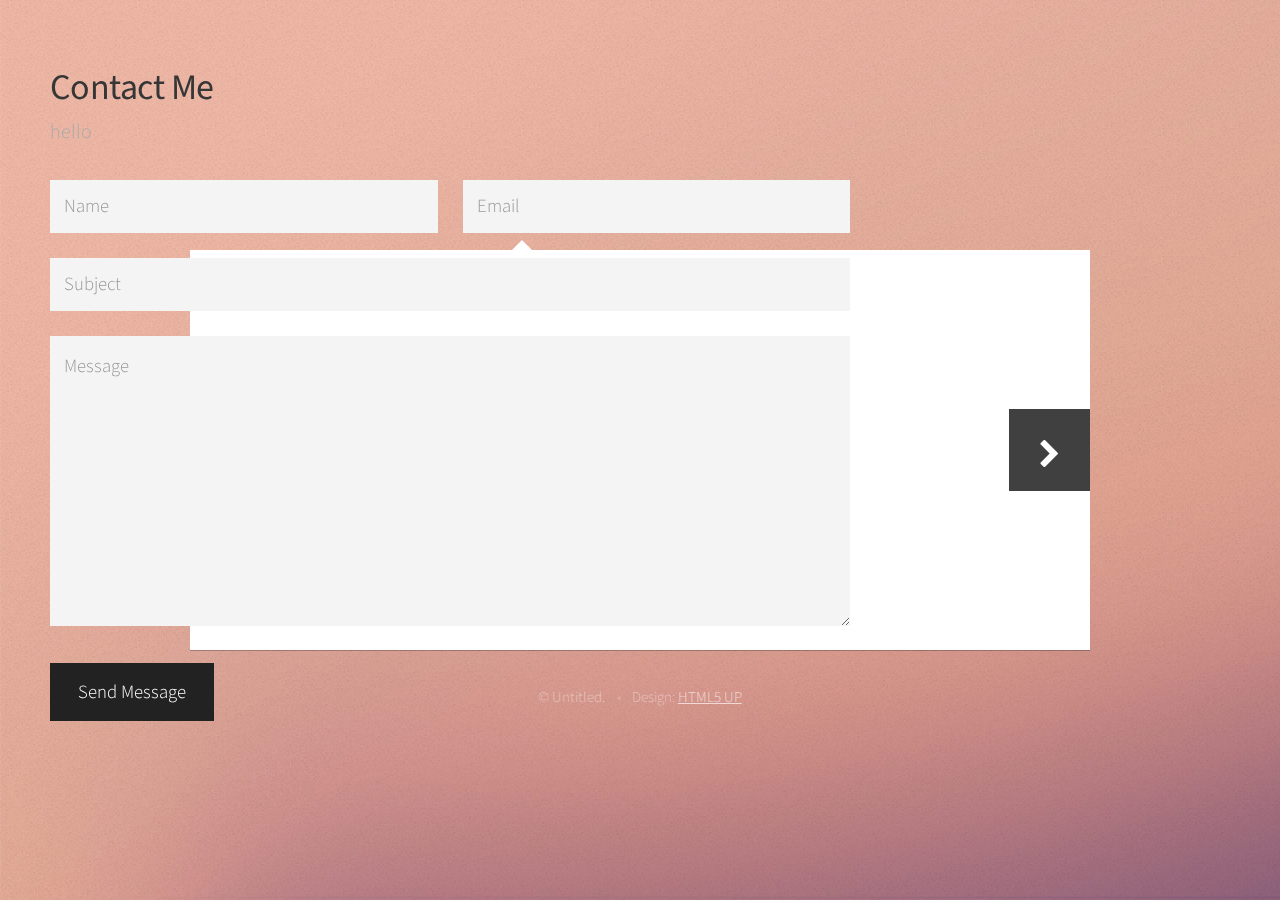
==== commit fc4c2253: "update image" ====
--- a/index.html
+++ b/index.html
@@ -53,41 +53,42 @@
 								</p>
 								<section>
 									<div class="row">
-										<div class="4u 12u$(mobile)">
-											<a href='http://postimg.org/image/e86oa03ht/' target='_blank'><img src='http://s8.postimg.org/e86oa03ht/unspecified.jpg' border='0' alt="unspecified" width="200" height="200"/></a>
 										</div>
 										<div class="4u 12u$(mobile)">
-											<a href="#" class="image fit"><a href='http://postimg.org/image/ppruoh701/' target='_blank'><img src='http://s16.postimg.org/ppruoh701/unspecified.jpg' border='0' alt="unspecified" width="200" height="200"/></a></a>
-										</div>
-										<div class="4u$ 12u$(mobile)">
-											<a href="#" class="image fit"><img src="http://s12.postimg.org/t9tqa575n/unspecified.jpg" alt=""width="200" height="200"></a>
+											<a href="#" class="image fit"><img src="images/pic08.jpg" alt=""width="200" height="300"></a>										
 										</div>
 										<div class="4u 12u$(mobile)">
-											<a href="#" class="image fit"><img src="http://s22.postimg.org/a5oxj7ccv/unspecified.jpg" alt=""width="200" height="200"></a>
+											<a href="#" class="image fit"><img src="images/pic08.jpg" alt=""width="200" height="300"></a>
 										</div>
 										<div class="4u 12u$(mobile)">
-											<a href="#" class="image fit"><img src="http://s13.postimg.org/p5bmm6v0l/unspecified.jpg" alt=""width="100" height="400"></a>
-										</div>
-										<div class="4u$ 12u$(mobile)">
-											<a href="#" class="image fit"><img src="http://s14.postimg.org/ftjgqe2en/unspecified.jpg" alt=""width="200" height="200"></a>
+											<a href="#" class="image fit"><img src="images/pic08.jpg" alt=""width="200" height="300"></a>
 										</div>
 										<div class="4u 12u$(mobile)">
-											<a href="#" class="image fit"><img src="http://s29.postimg.org/o5zpdfur9/11205601_196600577343249_2038105227750512112_n.jpg" alt=""width="200" height="300"></a>
+											<a href="#" class="image fit"><img src="images/pic08.jpg" alt=""width="200" height="300"></a>
 										</div>
 										<div class="4u 12u$(mobile)">
-											<a href="#" class="image fit"><img src="images/pic08.jpg" alt=""></a>
-										</div>
-										<div class="4u$ 12u$(mobile)">
-											<a href="#" class="image fit"><img src="images/pic09.jpg" alt=""></a>
+											<a href="#" class="image fit"><img src="images/pic08.jpg" alt=""width="200" height="300"></a>
 										</div>
 										<div class="4u 12u$(mobile)">
-											<a href="#" class="image fit"><img src="images/pic10.jpg" alt=""></a>
+											<a href="#" class="image fit"><img src="images/pic08.jpg" alt=""width="200" height="300"></a>
+										<</div>
+										<div class="4u 12u$(mobile)">
+											<a href="#" class="image fit"><img src="images/pic08.jpg" alt=""width="200" height="300"></a>
 										</div>
 										<div class="4u 12u$(mobile)">
-											<a href="#" class="image fit"><img src="images/pic11.jpg" alt=""></a>
+											<a href="#" class="image fit"><img src="images/pic08.jpg" alt=""width="200" height="300"></a>
 										</div>
-										<div class="4u$ 12u$(mobile)">
-											<a href="#" class="image fit"><img src="images/pic12.jpg" alt=""></a>
+										<div class="4u 12u$(mobile)">
+											<a href="#" class="image fit"><img src="images/pic08.jpg" alt=""width="200" height="300"></a>
+										</div>
+										<div class="4u 12u$(mobile)">
+											<a href="#" class="image fit"><img src="images/pic08.jpg" alt=""width="200" height="300"></a>
+										</div>
+										<div class="4u 12u$(mobile)">
+											<a href="#" class="image fit"><img src="images/pic08.jpg" alt=""width="200" height="300"></a>
+										</div>
+										<div class="4u 12u$(mobile)">
+											<a href="#" class="image fit"><img src="images/pic08.jpg" alt=""width="200" height="300"></a>
 										</div>
 									</div>
 								</section>
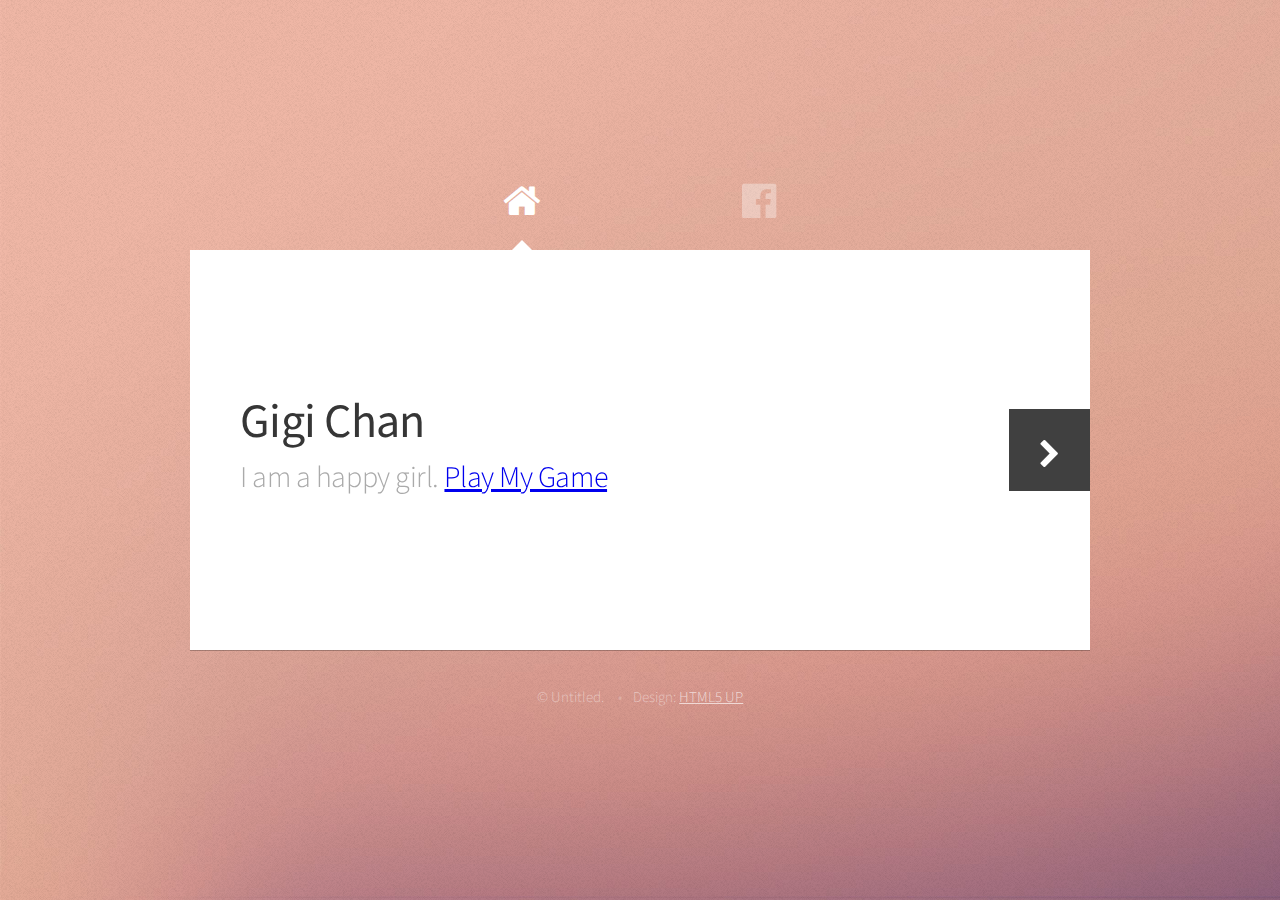
==== commit 0d3a0c1f: "2016-04-01 11:31" ====
--- a/index.html
+++ b/index.html
@@ -1,146 +1,205 @@
-<!DOCTYPE HTML>
+<!DOCTYPE html>
 <!--
-	Astral by HTML5 UP
-	html5up.net | @n33co
-	Free for personal and commercial use under the CCA 3.0 license (html5up.net/license)
+    Astral by HTML5 UP
+    html5up.net | @n33co
+    Free for personal and commercial use under the CCA 3.0 license (html5up.net/license)
 -->
 <html>
-	<head>
-		<title>gigi'swebsite</title>
-		<meta charset="utf-8" />
-		<meta name="viewport" content="width=device-width, initial-scale=1" />
-		<!--[if lte IE 8]><script src="assets/js/ie/html5shiv.js"></script><![endif]-->
-		<link rel="stylesheet" href="assets/css/main.css" />
-		<noscript><link rel="stylesheet" href="assets/css/noscript.css" /></noscript>
-		<!--[if lte IE 8]><link rel="stylesheet" href="assets/css/ie8.css" /><![endif]-->
-	</head>
-	<body>
-
-		<!-- Wrapper-->
-			<div id="wrapper">
-
-				<!-- Nav -->
-					<nav id="nav">
-						<a href="#me" class="icon fa-home active"><span>Home</span></a>
-						<a href="#work" class="icon hand"><span></span></a>
-						<a href="#contact" class="icon bird"><span>Contact</span></a>
-						<a href="https://zh-hk.facebook.com/" class="icon fa-facebook-official"><span>facebook</span></a>
-					</nav>
-
-				<!-- Main -->
-					<div id="main">
-
-						<!-- Me -->
-							<article id="me" class="panel">
-								<header>
-									<h1>Gigi Chan</h1>
-									<p>I am a happy girl. <a href="http://gigichan7025.github.io/thehappyjump" target"_blank">Play My Game</a></p>
-
-								</header>
-								<a href="#work" class="jumplink pic">
-									<span class="arrow icon fa-chevron-right"><span>See my work</span></span>
-									<img src="http://s30.postimg.org/6c48zl10v/unspecified.jpg" alt="" />
-								</a>
-							</article>
-
-						<!-- Work -->
-							<article id="work" class="panel">
-								<header>
-									<h2>friends</h2>
-								</header>
-								<p>
-									I meet my friends in my school.They are friendly and funny.
-								</p>
-								<section>
-									<div class="row">
-										</div>
-										<div class="4u 12u$(mobile)">
-											<a href="#" class="image fit"><img src="images/pic08.jpg" alt=""width="200" height="300"></a>										
-										</div>
-										<div class="4u 12u$(mobile)">
-											<a href="#" class="image fit"><img src="images/pic08.jpg" alt=""width="200" height="300"></a>
-										</div>
-										<div class="4u 12u$(mobile)">
-											<a href="#" class="image fit"><img src="images/pic08.jpg" alt=""width="200" height="300"></a>
-										</div>
-										<div class="4u 12u$(mobile)">
-											<a href="#" class="image fit"><img src="images/pic08.jpg" alt=""width="200" height="300"></a>
-										</div>
-										<div class="4u 12u$(mobile)">
-											<a href="#" class="image fit"><img src="images/pic08.jpg" alt=""width="200" height="300"></a>
-										</div>
-										<div class="4u 12u$(mobile)">
-											<a href="#" class="image fit"><img src="images/pic08.jpg" alt=""width="200" height="300"></a>
-										<</div>
-										<div class="4u 12u$(mobile)">
-											<a href="#" class="image fit"><img src="images/pic08.jpg" alt=""width="200" height="300"></a>
-										</div>
-										<div class="4u 12u$(mobile)">
-											<a href="#" class="image fit"><img src="images/pic08.jpg" alt=""width="200" height="300"></a>
-										</div>
-										<div class="4u 12u$(mobile)">
-											<a href="#" class="image fit"><img src="images/pic08.jpg" alt=""width="200" height="300"></a>
-										</div>
-										<div class="4u 12u$(mobile)">
-											<a href="#" class="image fit"><img src="images/pic08.jpg" alt=""width="200" height="300"></a>
-										</div>
-										<div class="4u 12u$(mobile)">
-											<a href="#" class="image fit"><img src="images/pic08.jpg" alt=""width="200" height="300"></a>
-										</div>
-										<div class="4u 12u$(mobile)">
-											<a href="#" class="image fit"><img src="images/pic08.jpg" alt=""width="200" height="300"></a>
-										</div>
-									</div>
-								</section>
-							</article>
-
-						<!-- Contact -->
-							<article id="contact" class="panel">
-								<header>
-									<h2>Contact Me</h2>
-									<p>hello </p>
-								</header>
-								<form action="#" method="post">
-									<div>
-										<div class="row">
-											<div class="6u 12u$(mobile)">
-												<input type="text" name="name" placeholder="Name" />
-											</div>
-											<div class="6u$ 12u$(mobile)">
-												<input type="text" name="email" placeholder="Email" />
-											</div>
-											<div class="12u$">
-												<input type="text" name="subject" placeholder="Subject" />
-											</div>
-											<div class="12u$">
-												<textarea name="message" placeholder="Message" rows="8"></textarea>
-											</div>
-											<div class="12u$">
-												<input type="submit" value="Send Message" />
-											</div>
-										</div>
-									</div>
-								</form>
-							</article>
-
-					</div>
-
-				<!-- Footer -->
-					<div id="footer">
-						<ul class="copyright">
-							<li>&copy; Untitled.</li><li>Design: <a href="http://html5up.net">HTML5 UP</a></li>
-						</ul>
-					</div>
-
-			</div>
-
-		<!-- Scripts -->
-			<script src="assets/js/jquery.min.js"></script>
-			<script src="assets/js/skel.min.js"></script>
-			<script src="assets/js/skel-viewport.min.js"></script>
-			<script src="assets/js/util.js"></script>
-			<!--[if lte IE 8]><script src="assets/js/ie/respond.min.js"></script><![endif]-->
-			<script src="assets/js/main.js"></script>
-
-	</body>
+<head>
+    <title>gigi'swebsite</title>
+    <meta charset="utf-8">
+    <meta content="width=device-width, initial-scale=1" name="viewport">
+    <!--[if lte IE 8]><script src="assets/js/ie/html5shiv.js"></script><![endif]-->
+    <link href="assets/css/main.css" rel="stylesheet"><noscript>
+    <link href="assets/css/noscript.css" rel="stylesheet"></noscript>
+    <!--[if lte IE 8]><link rel="stylesheet" href="assets/css/ie8.css" /><![endif]-->
+</head>
+
+<body>
+    <!-- Wrapper-->
+
+
+    <div id="wrapper">
+        <!-- Nav -->
+
+
+        <nav id="nav">
+            <a class="icon fa-home active" href="#me"><span>Home</span></a>
+            <a class="icon hand" href="#work"><span></span></a> <a class=
+            "icon bird" href="#contact"><span>Contact</span></a> <a class=
+            "icon fa-facebook-official" href=
+            "https://zh-hk.facebook.com/"><span>facebook</span></a>
+        </nav>
+        <!-- Main -->
+
+
+        <div id="main">
+            <!-- Me -->
+
+
+            <article class="panel" id="me">
+                <header>
+                    <h1>Gigi Chan</h1>
+
+
+                    <p>I am a happy girl. <a href=
+                    "http://gigichan7025.github.io/thehappyjump">Play My
+                    Game</a></p>
+                </header>
+                <a class="jumplink pic" href="#work"><span class=
+                "arrow icon fa-chevron-right"><span>See my work</span></span>
+                <img alt="" src=
+                "http://s30.postimg.org/6c48zl10v/unspecified.jpg"></a>
+            </article>
+            <!-- Work -->
+
+
+            <article class="panel" id="work">
+                <header>
+                    <h2>friends</h2>
+                </header>
+
+
+                <p>I meet my friends in my school.They are friendly and
+                funny.</p>
+
+
+                <section>
+                    <div class="row">
+                    
+	                    <div class="4u 12u(mobile)">
+	                        <a class="image fit" href="#"><img alt="" height="200"
+	                        src="images/1.1.jpg" width="200"></a>
+	                    </div>
+
+
+	                    <div class="4u 12u(mobile)">
+	                        <a class="image fit" href="#"><img alt="" height="200"
+	                        src="images/1.2.jpg" width="200"></a>
+	                    </div>
+
+
+	                    <div class="4u 12u$(mobile)">
+	                        <a class="image fit" href="#"><img alt="" height="200"
+	                        src="images/1.3.jpg" width="200"></a>
+	                    </div>
+                    </div>
+
+                   <div class="row">
+                    
+	                    <div class="4u 12u(mobile)">
+	                        <a class="image fit" href="#"><img alt="" height="200"
+	                        src="images/1.4.jpg" width="200"></a>
+	                    </div>
+
+
+	                    <div class="4u 12u(mobile)">
+	                        <a class="image fit" href="#"><img alt="" height="200"
+	                        src="images/5.jpg" width="200"></a>
+	                    </div>
+
+
+	                    <div class="4u 12u$(mobile)">
+	                        <a class="image fit" href="#"><img alt="" height="200"
+	                        src="images/6.jpg" width="200"></a>
+	                    </div>
+                    </div>
+
+                    <div class="row">
+                    
+	                    <div class="4u 12u(mobile)">
+	                        <a class="image fit" href="#"><img alt="" height="200"
+	                        src="images/7.jpg" width="200"></a>
+	                    </div>
+
+
+	                    <div class="4u 12u(mobile)">
+	                        <a class="image fit" href="#"><img alt="" height="200"
+	                        src="images/8.jpg" width="200"></a>
+	                    </div>
+
+
+	                    <div class="4u 12u$(mobile)">
+	                        <a class="image fit" href="#"><img alt="" height="200"
+	                        src="images/9.jpg" width="200"></a>
+	                    </div>
+                    </div>
+                
+                </section>
+            </article>
+            
+            
+            <!-- Contact -->
+
+
+            <article class="panel" id="contact">
+                <header>
+                    <h2>Contact Me</h2>
+
+
+                    <p>hello</p>
+                </header>
+
+
+                <form action="#" method="post">
+                    <div>
+                        <div class="row">
+                            <div class="6u 12u$(mobile)">
+                                <input name="name" placeholder="Name" type=
+                                "text">
+                            </div>
+
+
+                            <div class="6u$ 12u$(mobile)">
+                                <input name="email" placeholder="Email" type=
+                                "text">
+                            </div>
+
+
+                            <div class="12u$">
+                                <input name="subject" placeholder="Subject"
+                                type="text">
+                            </div>
+
+
+                            <div class="12u$">
+                                <textarea name="message" placeholder="Message"
+                                rows="8"></textarea>
+                            </div>
+
+
+                            <div class="12u$">
+                                <input type="submit" value="Send Message">
+                            </div>
+                        </div>
+                    </div>
+                </form>
+            </article>
+        </div>
+        <!-- Footer -->
+
+
+        <div id="footer">
+            <ul class="copyright">
+                <li>&copy; Untitled.</li>
+
+
+                <li>Design: <a href="http://html5up.net">HTML5 UP</a></li>
+            </ul>
+        </div>
+    </div>
+    <!-- Scripts -->
+    <script src="assets/js/jquery.min.js">
+    </script> 
+    <script src="assets/js/skel.min.js">
+    </script> 
+    <script src="assets/js/skel-viewport.min.js">
+    </script> 
+    <script src="assets/js/util.js">
+    </script> 
+    <!--[if lte IE 8]><script src="assets/js/ie/respond.min.js"></script><![endif]-->
+     
+    <script src="assets/js/main.js">
+    </script>
+</body>
 </html>